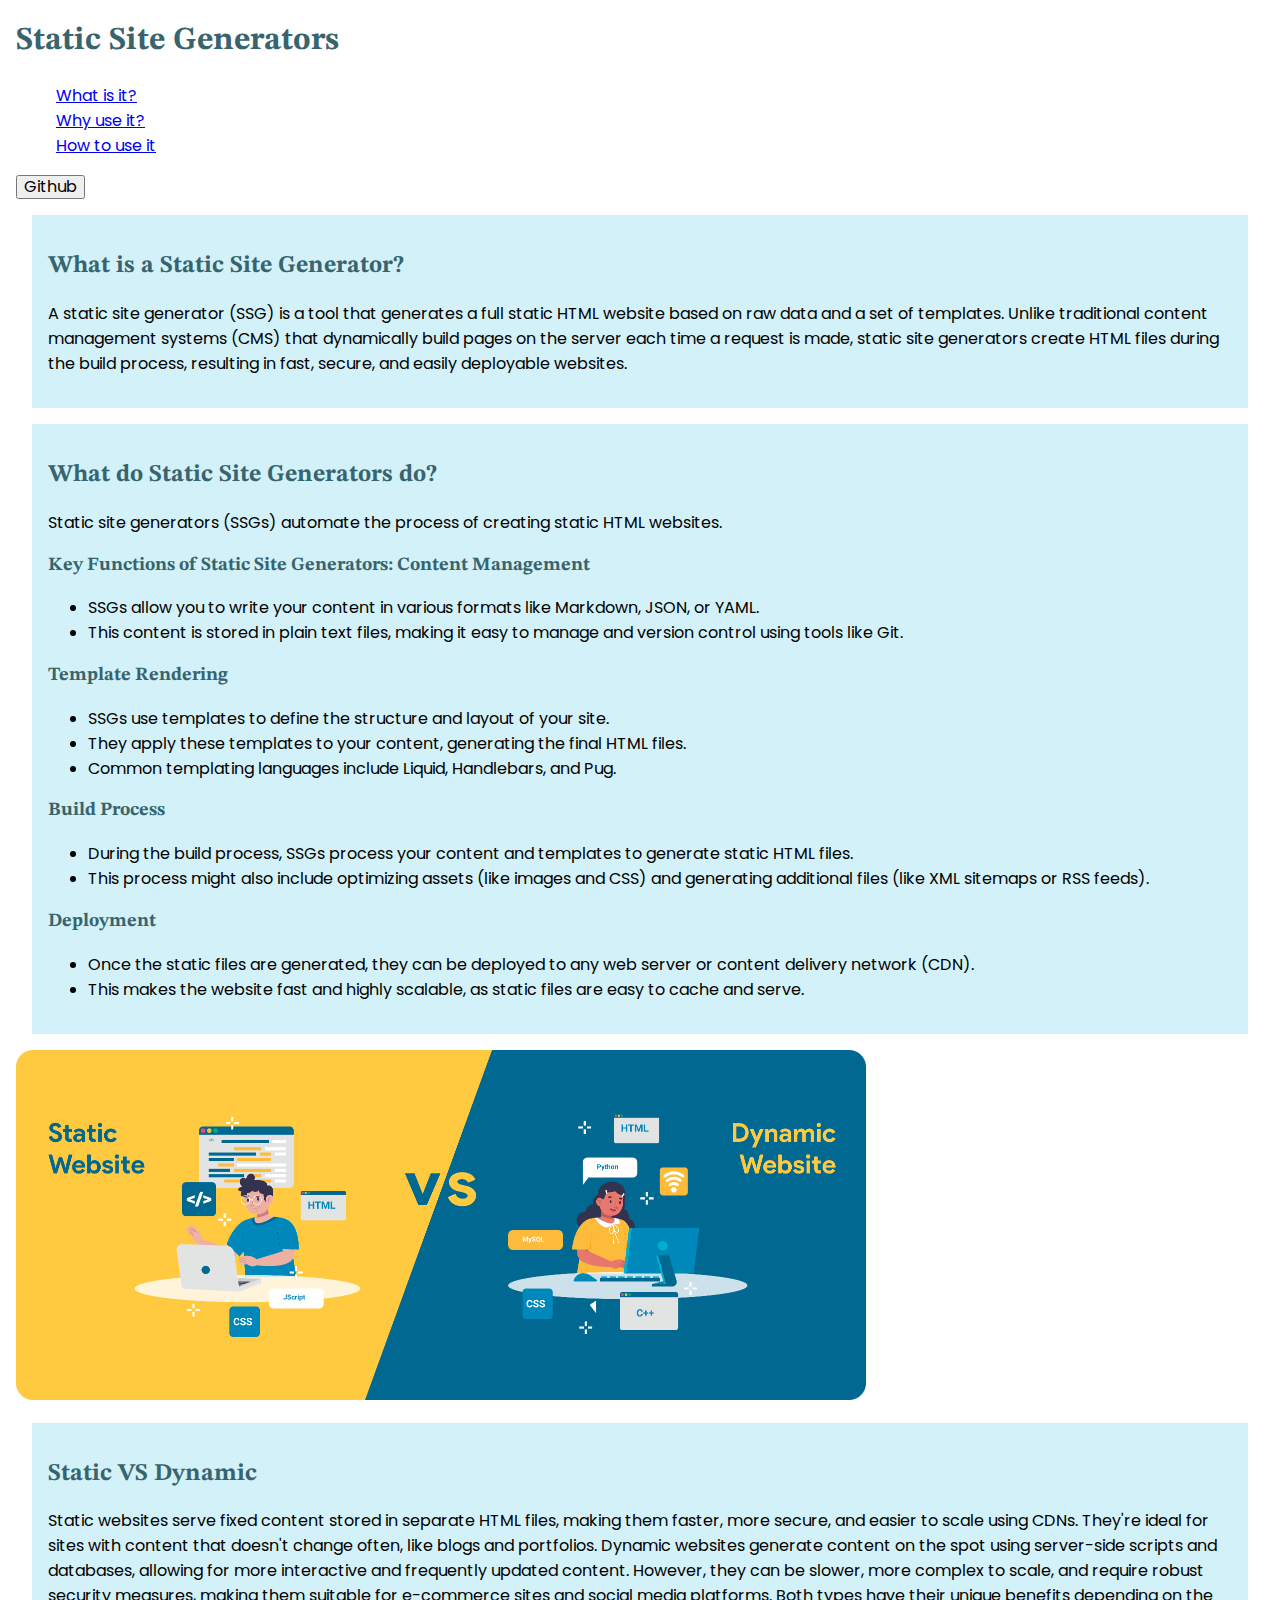
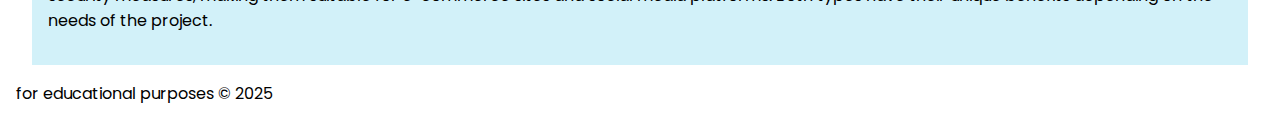
==== index.html @ 3ba7c538 "initial commit" ====
<!DOCTYPE html>
<html lang="en">
<head>
    <meta charset="UTF-8">
    <meta name="viewport" content="width=device-width, initial-scale=1.0">
    <title>Static Site Generators</title>
    <link rel="stylesheet" href="styles/normalize.css">
    <link rel="stylesheet" href="styles/base.css">
    <!--Fonts-->
    <link rel="preconnect" href="https://fonts.googleapis.com">
    <link rel="preconnect" href="https://fonts.gstatic.com" crossorigin>
    <link href="https://fonts.googleapis.com/css2?family=Poppins:ital,wght@0,100;0,200;0,300;0,400;0,500;0,600;0,700;0,800;0,900;1,100;1,200;1,300;1,400;1,500;1,600;1,700;1,800;1,900&family=STIX+Two+Text:ital,wght@0,400..700;1,400..700&display=swap" rel="stylesheet">
</head>
<body>
    <header>
        <h1>Static Site Generators</h1>
            <nav>
                <ul>
                    <a href="index.html"><li>What is it?</li></a>
                    <a href="why.html"><li>Why use it?</li></a>
                    <a href="how.html"><li>How to use it</li></a>
                </ul>
                <button>Github</button>
            </nav>
           
    </header>
    
    <main>
        <section>
            <h2>What is a Static Site Generator?</h2>
            <p>A static site generator (SSG) is a tool that generates a full static HTML website based on raw data and a set of templates. Unlike traditional content management systems (CMS) that dynamically build pages on the server each time a request is made, static site generators create HTML files during the build process, resulting in fast, secure, and easily deployable websites.</p>
        </section>

        <section>
            <h2>What do Static Site Generators do?</h2>

            <p>Static site generators (SSGs) automate the process of creating static HTML websites.</p>

                <h3>Key Functions of Static Site Generators:
                Content Management</h3>
                
                    <ul>
                        <li>SSGs allow you to write your content in various formats like Markdown, JSON, or YAML.</li>
                    
                        <li>This content is stored in plain text files, making it easy to manage and version control using tools like Git.</li>
                    </ul>
                
                <h3>Template Rendering</h3>
                
                    <ul>
                        <li>SSGs use templates to define the structure and layout of your site.</li>
                    
                        <li>They apply these templates to your content, generating the final HTML files.</li>
                    
                        <li>Common templating languages include Liquid, Handlebars, and Pug.</li>
                    </ul>
                    
                <h3>Build Process</h3>

                    <ul>
                        <li>During the build process, SSGs process your content and templates to generate static HTML files.</li>
                        
                        <li>This process might also include optimizing assets (like images and CSS) and generating additional files (like XML sitemaps or RSS feeds).</li>
                    </ul>
                
                <h3>Deployment</h3>

                    <ul>
                        <li>Once the static files are generated, they can be deployed to any web server or content delivery network (CDN).</li>
                        
                        <li>This makes the website fast and highly scalable, as static files are easy to cache and serve.</li>
                    </ul>
        </section>

        <img src="images/staticvsdynamic.png">

        <section>
            <h2>Static VS Dynamic</h2>
            <p>Static websites serve fixed content stored in separate HTML files, making them faster, more secure, and easier to scale using CDNs. They're ideal for sites with content that doesn't change often, like blogs and portfolios. Dynamic websites generate content on the spot using server-side scripts and databases, allowing for more interactive and frequently updated content. However, they can be slower, more complex to scale, and require robust security measures, making them suitable for e-commerce sites and social media platforms. Both types have their unique benefits depending on the needs of the project.</p>
        </section>
    </main>
    <footer>
        for educational purposes &copy; 2025
    </footer>
</body>
</html>
---- styles/base.css ----
body {
    margin: 1rem;
    font-family: "Poppins", serif;
    background-color: rgb(255, 255, 255);
}

h1,
h2,
h3 {
    font-family: "STIX Two Text", serif;
    color: rgb(56, 100, 110);
}

section {
    background-color: rgb(210, 241, 249);
    padding: 1rem;
    margin: 1rem;
}

nav li {
    list-style: none;
}
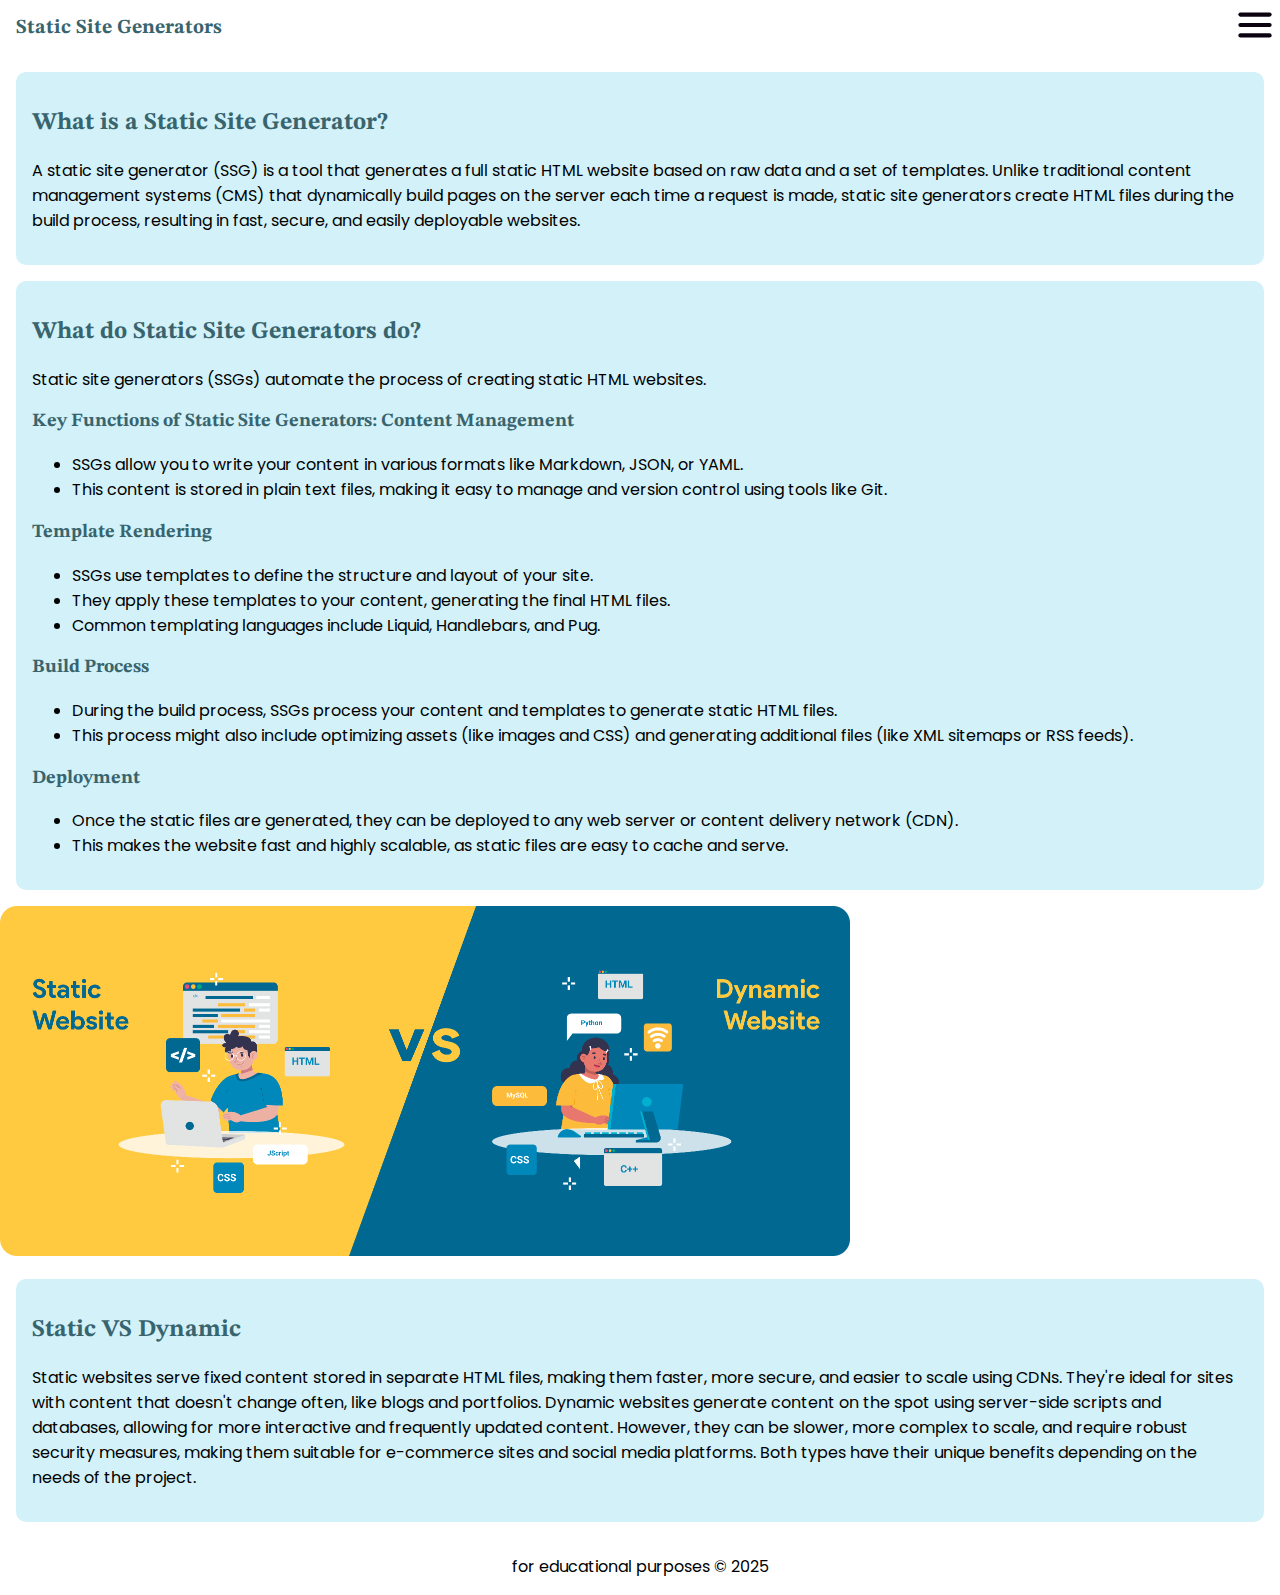
==== commit a04a1c48: "worked on toggle menu for mobile" ====
--- a/index.html
+++ b/index.html
@@ -14,13 +14,18 @@
 <body>
     <header>
         <h1>Static Site Generators</h1>
-            <nav>
+
+        <img src="images/menu-toggle.svg" alt="menu toggle" class="menu-toggle" id="menuToggle">
+
+            <nav id="navMenu">
                 <ul>
                     <a href="index.html"><li>What is it?</li></a>
                     <a href="why.html"><li>Why use it?</li></a>
                     <a href="how.html"><li>How to use it</li></a>
                 </ul>
-                <button>Github</button>
+
+                <img src="images/github.svg" alt="github icon" class="github">
+            
             </nav>
            
     </header>
@@ -83,4 +88,5 @@
         for educational purposes &copy; 2025
     </footer>
 </body>
+<script src="javascript/base.js"></script>
 </html>--- a/styles/base.css
+++ b/styles/base.css
@@ -1,7 +1,10 @@
 body {
-    margin: 1rem;
     font-family: "Poppins", serif;
     background-color: rgb(255, 255, 255);
+}
+
+main {
+    margin-top: 4.5rem;
 }
 
 h1,
@@ -11,12 +14,94 @@
     color: rgb(56, 100, 110);
 }
 
+h1 {
+    margin: .5rem;
+    font-size: 20px;
+    
+}
+
 section {
     background-color: rgb(210, 241, 249);
     padding: 1rem;
     margin: 1rem;
+    border-radius: 10px;
+}
+
+
+/*---------------------------------------------------------------------------------*/
+/* Navigation Bar*/
+/*---------------------------------------------------------------------------------*/
+header {
+    background-color: white;
+    padding: .5rem;
+    position: fixed;
+    top: 0;
+    left: 0;
+    right: 0;
+    z-index: 1000;
+}
+
+.menu-toggle {
+    max-width: 50px;
+    position: absolute;
+    top: 0;
+    right: 0;
+    cursor: pointer;
+    display: block;
+  
+}
+
+nav ul {
+    list-style: none;
+    padding: 0;
+    margin: 0;
 }
 
 nav li {
-    list-style: none;
+    padding: .5rem;
+    text-align: center;
+}
+
+nav {
+    display: none;
+    flex-direction: column;
+    align-items: center;
+    padding: 0;
+    margin: 0;
+}
+
+.github {
+    padding: .5rem;
+    max-width: 50px;
+}
+
+
+/* Links */
+
+
+a {
+    text-decoration: none;
+    color: inherit;
+}
+
+a:visited {
+    color: black;
+}
+a:hover,
+a:focus,
+a:active {
+    display: block;
+    width: 100vw;
+    text-align: center;
+    color: white;
+    background-color: rgb(56, 100, 110);
+}
+
+/* Footer */
+
+footer {
+    display: flex;
+    justify-content: center;
+    background-color: white;
+    padding: 1rem;
 }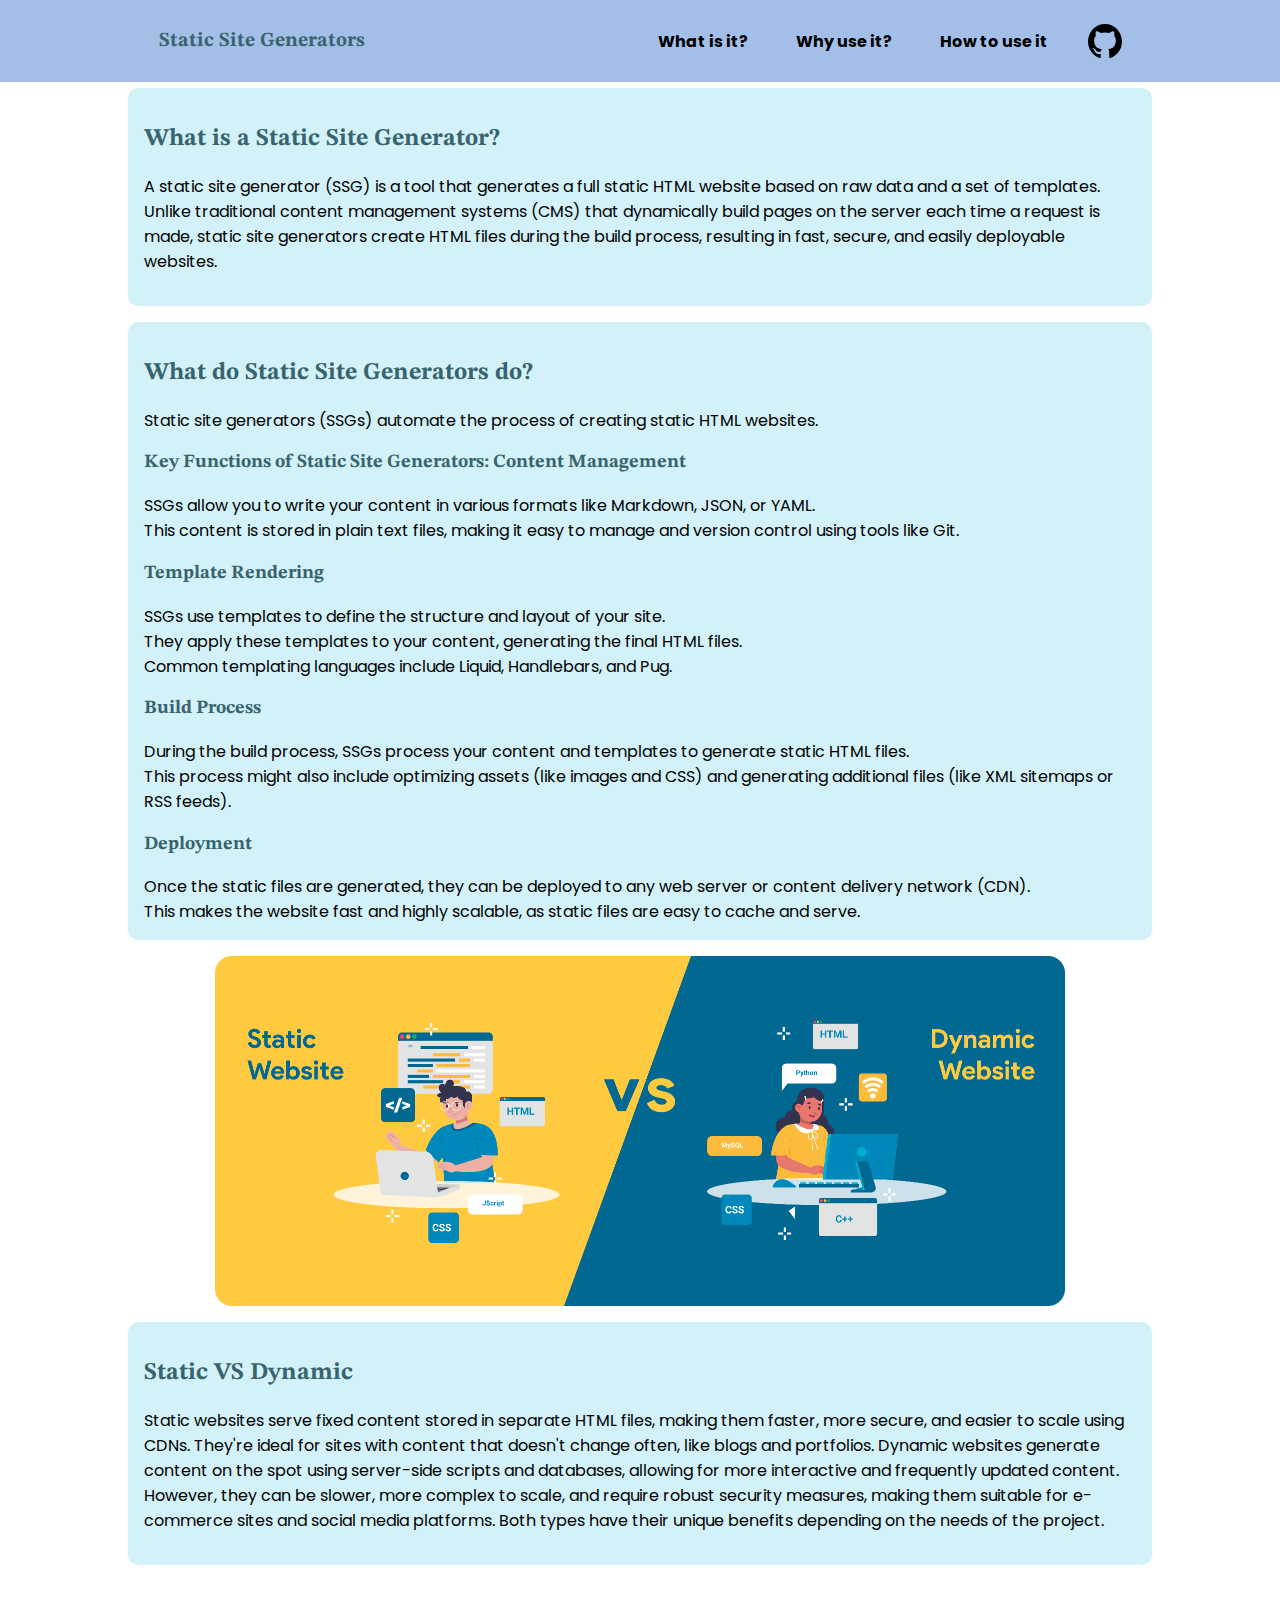
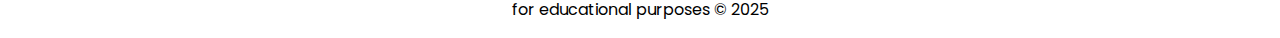
==== commit de32d21f: "Styling Modifying" ====
--- a/index.html
+++ b/index.html
@@ -17,16 +17,28 @@
 
         <img src="images/menu-toggle.svg" alt="menu toggle" class="menu-toggle" id="menuToggle">
 
-            <nav id="navMenu">
-                <ul>
-                    <a href="index.html"><li>What is it?</li></a>
-                    <a href="why.html"><li>Why use it?</li></a>
-                    <a href="how.html"><li>How to use it</li></a>
-                </ul>
+        <nav class="desktop-nav">
+            <ul>
+                <a href="index.html"><li>What is it?</li></a>
+                <a href="why.html"><li>Why use it?</li></a>
+                <a href="how.html"><li>How to use it</li></a>
+            </ul>
+            <img src="images/github.svg" alt="github icon" class="github">
+        </nav>
 
-                <img src="images/github.svg" alt="github icon" class="github">
-            
-            </nav>
+        <div class="menu-toggle" id="menuToggle">
+            <div></div>
+            <div></div>
+            <div></div>
+        </div>
+        
+        <nav class="mobile-nav" id="mobileNav">
+            <ul>
+                <a href="index.html"><li>What is it?</li></a>
+                <a href="why.html"><li>Why use it?</li></a>
+                <a href="how.html"><li>How to use it</li></a>
+            </ul>
+        </nav>
            
     </header>
     
--- a/styles/base.css
+++ b/styles/base.css
@@ -1,10 +1,34 @@
+/*--------------------------------------------------------------
+>>> TABLE OF CONTENTS:
+----------------------------------------------------------------
+# Generic (CALLED IN ANOTHER FILE)
+    - Normalize
+    - Box sizing
+    - Media width
+# Base
+    - Typography
+    - Elements
+    - Links
+# Layouts
+# Components
+    - Header
+    - Main
+    - Footer
+--------------------------------------------------------------*/
+
+/*--------------------------------------------------------------
+# Base
+--------------------------------------------------------------*/
+
+/* Typography
+--------------------------------------------- */
 body {
     font-family: "Poppins", serif;
     background-color: rgb(255, 255, 255);
-}
-
-main {
-    margin-top: 4.5rem;
+    padding: 0 10vw;
+    display: flex;
+    flex-direction: column;
+    min-height: 100vh;
 }
 
 h1,
@@ -15,25 +39,89 @@
 }
 
 h1 {
-    margin: .5rem;
+    margin: 0.5rem;
     font-size: 20px;
-    
-}
-
+}
+
+/* Elements
+--------------------------------------------- */
 section {
     background-color: rgb(210, 241, 249);
     padding: 1rem;
-    margin: 1rem;
+    margin: 1rem auto;
     border-radius: 10px;
-}
-
-
-/*---------------------------------------------------------------------------------*/
-/* Navigation Bar*/
-/*---------------------------------------------------------------------------------*/
+    max-width: 1200px;
+}
+
+ul {
+    list-style: none;
+    padding: 0;
+    margin: 0;
+}
+
+img {
+    display: block;
+    margin: 0 auto;
+    max-width: 100%;
+    height: auto;
+}
+
+/* Links
+--------------------------------------------- */
+a {
+    text-decoration: none;
+    color: inherit;
+}
+
+a:visited {
+    color: black;
+}
+
+@media screen and (min-width: 769px) {
+    .desktop-nav ul li:hover {
+        color: white;
+        background-color: rgb(56, 100, 110);
+    }
+}
+
+@media screen and (max-width: 768px) {
+    a:hover,
+    a:focus,
+    a:active {
+        display: block;
+        width: 100vw;
+        text-align: center;
+        color: white;
+        background-color: rgb(56, 100, 110);
+    }
+    body {
+        padding: 0 5vw;
+    }
+}
+
+/*--------------------------------------------------------------
+# Layout
+--------------------------------------------------------------*/
+main {
+    margin-top: 4.5rem;
+    max-width: 1200px;
+    margin-left: auto;
+    margin-right: auto;
+    flex: 1;
+}
+
+/*--------------------------------------------------------------
+# Components
+--------------------------------------------------------------*/
+
+/* Header
+--------------------------------------------- */
 header {
-    background-color: white;
-    padding: .5rem;
+    background-color: rgb(164, 191, 231);
+    display: flex;
+    justify-content: space-around;
+    align-items: center;
+    padding: 1rem;
     position: fixed;
     top: 0;
     left: 0;
@@ -41,67 +129,95 @@
     z-index: 1000;
 }
 
-.menu-toggle {
-    max-width: 50px;
-    position: absolute;
-    top: 0;
-    right: 0;
-    cursor: pointer;
-    display: block;
-  
-}
-
-nav ul {
+/* Desktop Navigation */
+.desktop-nav {
+    display: flex;
+    align-items: center;
+    gap: 1rem;
+}
+
+.desktop-nav ul {
+    display: flex;
     list-style: none;
     padding: 0;
     margin: 0;
-}
-
-nav li {
-    padding: .5rem;
-    text-align: center;
-}
-
-nav {
+    gap: 1rem;
+}
+
+.desktop-nav li {
+    font-weight: bold;
+    padding: 0.5rem 1rem;
+    border-radius: 5px;
+}
+
+/* Mobile Navigation */
+.mobile-nav {
     display: none;
     flex-direction: column;
+    position: absolute;
+    top: 100%;
+    left: 0;
+    width: 100%;
+    background-color: rgb(164, 191, 231);
+}
+
+.mobile-nav ul {
+    display: flex;
+    flex-direction: column;
+    gap: 0.5rem;
     align-items: center;
-    padding: 0;
-    margin: 0;
-}
-
+}
+
+.mobile-nav li {
+    font-weight: bold;
+    padding: 0.5rem 1rem;
+    text-align: center;
+}
+
+.menu-toggle {
+    display: none;
+    margin-right: 0;
+}
+
+/* Responsive Navigation */
+@media screen and (max-width: 768px) {
+    h1 {
+        margin-left: 2rem;
+    }
+
+    .desktop-nav {
+        display: none;
+    }
+
+    .menu-toggle {
+        display: block;
+        cursor: pointer;
+        width: 40px;
+        height: 30px;
+    }
+
+    .mobile-nav {
+        display: none;
+    }
+
+    .menu-toggle.active + .mobile-nav {
+        display: flex;
+    }
+}
+
+/* Main
+--------------------------------------------- */
 .github {
-    padding: .5rem;
+    padding: 0.5rem;
     max-width: 50px;
 }
 
-
-/* Links */
-
-
-a {
-    text-decoration: none;
-    color: inherit;
-}
-
-a:visited {
-    color: black;
-}
-a:hover,
-a:focus,
-a:active {
-    display: block;
-    width: 100vw;
-    text-align: center;
-    color: white;
-    background-color: rgb(56, 100, 110);
-}
-
-/* Footer */
-
+/* Footer
+--------------------------------------------- */
 footer {
     display: flex;
     justify-content: center;
     background-color: white;
     padding: 1rem;
+    margin-top: auto;
 }